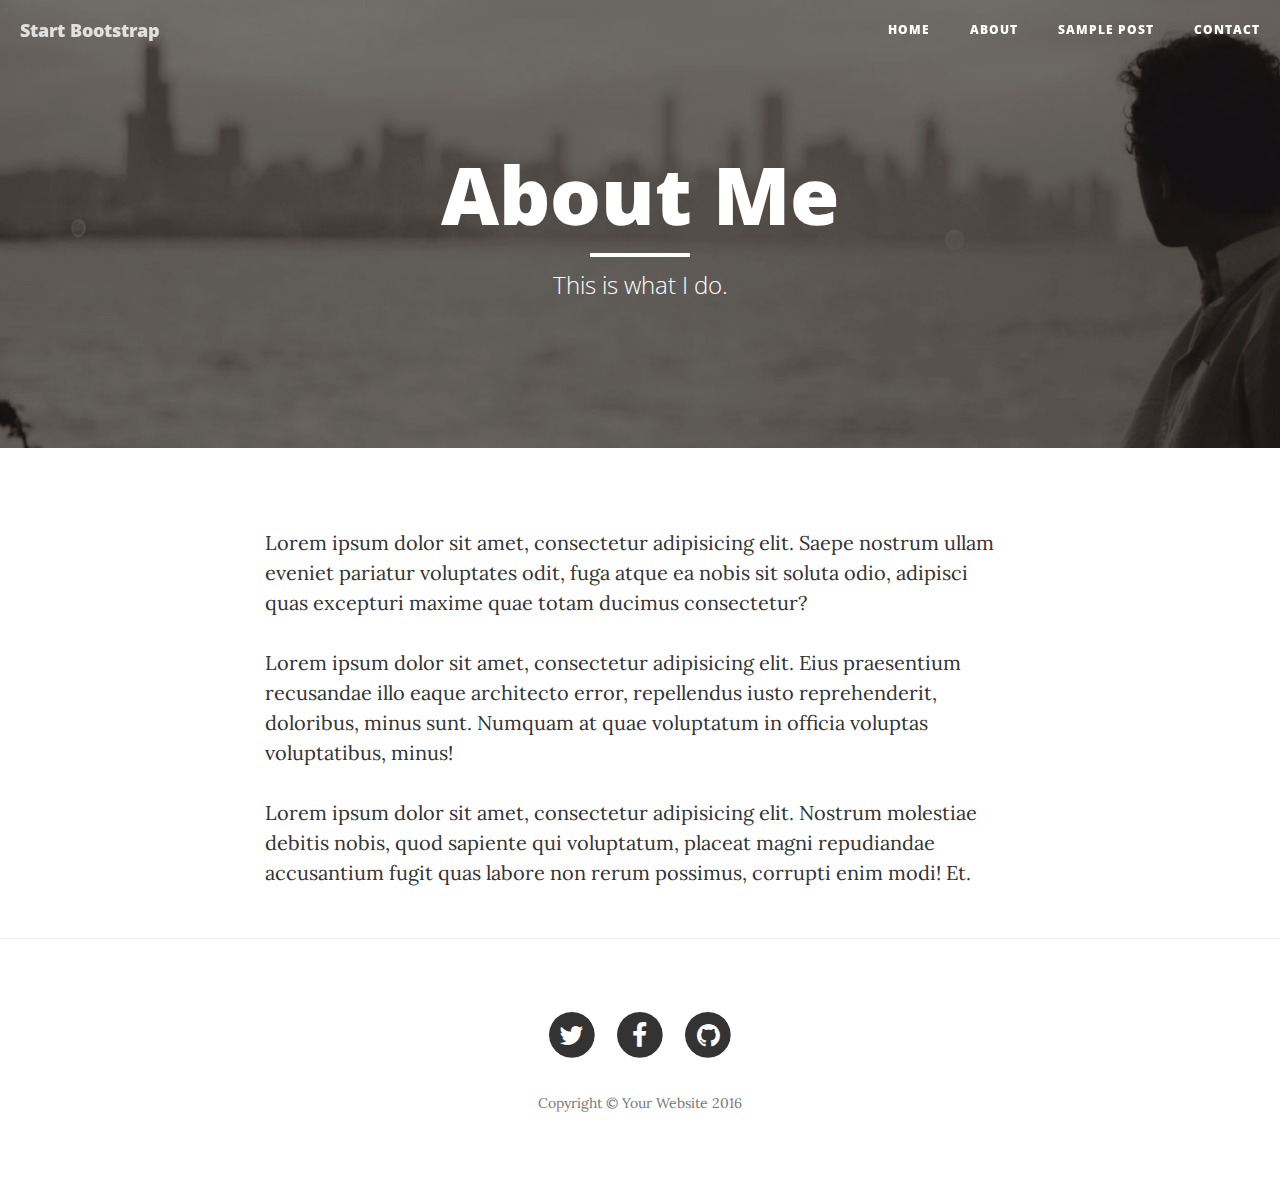
==== about.html @ 4c52238e "adding template website" ====
<!DOCTYPE html>
<html lang="en">

<head>

    <meta charset="utf-8">
    <meta http-equiv="X-UA-Compatible" content="IE=edge">
    <meta name="viewport" content="width=device-width, initial-scale=1">
    <meta name="description" content="">
    <meta name="author" content="">

    <title>Clean Blog - About</title>

    <!-- Bootstrap Core CSS -->
    <link href="vendor/bootstrap/css/bootstrap.min.css" rel="stylesheet">

    <!-- Theme CSS -->
    <link href="css/clean-blog.min.css" rel="stylesheet">

    <!-- Custom Fonts -->
    <link href="vendor/font-awesome/css/font-awesome.min.css" rel="stylesheet" type="text/css">
    <link href='https://fonts.googleapis.com/css?family=Lora:400,700,400italic,700italic' rel='stylesheet' type='text/css'>
    <link href='https://fonts.googleapis.com/css?family=Open+Sans:300italic,400italic,600italic,700italic,800italic,400,300,600,700,800' rel='stylesheet' type='text/css'>

    <!-- HTML5 Shim and Respond.js IE8 support of HTML5 elements and media queries -->
    <!-- WARNING: Respond.js doesn't work if you view the page via file:// -->
    <!--[if lt IE 9]>
        <script src="https://oss.maxcdn.com/libs/html5shiv/3.7.0/html5shiv.js"></script>
        <script src="https://oss.maxcdn.com/libs/respond.js/1.4.2/respond.min.js"></script>
    <![endif]-->

</head>

<body>

    <!-- Navigation -->
    <nav class="navbar navbar-default navbar-custom navbar-fixed-top">
        <div class="container-fluid">
            <!-- Brand and toggle get grouped for better mobile display -->
            <div class="navbar-header page-scroll">
                <button type="button" class="navbar-toggle" data-toggle="collapse" data-target="#bs-example-navbar-collapse-1">
                    <span class="sr-only">Toggle navigation</span>
                    Menu <i class="fa fa-bars"></i>
                </button>
                <a class="navbar-brand" href="index.html">Start Bootstrap</a>
            </div>

            <!-- Collect the nav links, forms, and other content for toggling -->
            <div class="collapse navbar-collapse" id="bs-example-navbar-collapse-1">
                <ul class="nav navbar-nav navbar-right">
                    <li>
                        <a href="index.html">Home</a>
                    </li>
                    <li>
                        <a href="about.html">About</a>
                    </li>
                    <li>
                        <a href="post.html">Sample Post</a>
                    </li>
                    <li>
                        <a href="contact.html">Contact</a>
                    </li>
                </ul>
            </div>
            <!-- /.navbar-collapse -->
        </div>
        <!-- /.container -->
    </nav>

    <!-- Page Header -->
    <!-- Set your background image for this header on the line below. -->
    <header class="intro-header" style="background-image: url('img/about-bg.jpg')">
        <div class="container">
            <div class="row">
                <div class="col-lg-8 col-lg-offset-2 col-md-10 col-md-offset-1">
                    <div class="page-heading">
                        <h1>About Me</h1>
                        <hr class="small">
                        <span class="subheading">This is what I do.</span>
                    </div>
                </div>
            </div>
        </div>
    </header>

    <!-- Main Content -->
    <div class="container">
        <div class="row">
            <div class="col-lg-8 col-lg-offset-2 col-md-10 col-md-offset-1">
                <p>Lorem ipsum dolor sit amet, consectetur adipisicing elit. Saepe nostrum ullam eveniet pariatur voluptates odit, fuga atque ea nobis sit soluta odio, adipisci quas excepturi maxime quae totam ducimus consectetur?</p>
                <p>Lorem ipsum dolor sit amet, consectetur adipisicing elit. Eius praesentium recusandae illo eaque architecto error, repellendus iusto reprehenderit, doloribus, minus sunt. Numquam at quae voluptatum in officia voluptas voluptatibus, minus!</p>
                <p>Lorem ipsum dolor sit amet, consectetur adipisicing elit. Nostrum molestiae debitis nobis, quod sapiente qui voluptatum, placeat magni repudiandae accusantium fugit quas labore non rerum possimus, corrupti enim modi! Et.</p>
            </div>
        </div>
    </div>

    <hr>

    <!-- Footer -->
    <footer>
        <div class="container">
            <div class="row">
                <div class="col-lg-8 col-lg-offset-2 col-md-10 col-md-offset-1">
                    <ul class="list-inline text-center">
                        <li>
                            <a href="#">
                                <span class="fa-stack fa-lg">
                                    <i class="fa fa-circle fa-stack-2x"></i>
                                    <i class="fa fa-twitter fa-stack-1x fa-inverse"></i>
                                </span>
                            </a>
                        </li>
                        <li>
                            <a href="#">
                                <span class="fa-stack fa-lg">
                                    <i class="fa fa-circle fa-stack-2x"></i>
                                    <i class="fa fa-facebook fa-stack-1x fa-inverse"></i>
                                </span>
                            </a>
                        </li>
                        <li>
                            <a href="#">
                                <span class="fa-stack fa-lg">
                                    <i class="fa fa-circle fa-stack-2x"></i>
                                    <i class="fa fa-github fa-stack-1x fa-inverse"></i>
                                </span>
                            </a>
                        </li>
                    </ul>
                    <p class="copyright text-muted">Copyright &copy; Your Website 2016</p>
                </div>
            </div>
        </div>
    </footer>

    <!-- jQuery -->
    <script src="vendor/jquery/jquery.min.js"></script>

    <!-- Bootstrap Core JavaScript -->
    <script src="vendor/bootstrap/js/bootstrap.min.js"></script>

    <!-- Contact Form JavaScript -->
    <script src="js/jqBootstrapValidation.js"></script>
    <script src="js/contact_me.js"></script>

    <!-- Theme JavaScript -->
    <script src="js/clean-blog.min.js"></script>

</body>

</html>
---- css/clean-blog.min.css ----
/*!
 * Start Bootstrap - Clean Blog v3.3.7+1 (http://startbootstrap.com/template-overviews/clean-blog)
 * Copyright 2013-2017 Start Bootstrap
 * Licensed under MIT (https://github.com/BlackrockDigital/startbootstrap/blob/gh-pages/LICENSE)
 */a,body{color:#333}.navbar-custom .nav li a,.navbar-custom .navbar-brand,h1,h2,h3,h4,h5,h6{font-weight:800}.caption,.intro-header .page-heading,.intro-header .site-heading,footer .copyright{text-align:center}body{font-family:Lora,'Times New Roman',serif;font-size:20px;-webkit-tap-highlight-color:#0085A1}.intro-header .page-heading .subheading,.intro-header .post-heading .subheading,.intro-header .site-heading .subheading,.navbar-custom,h1,h2,h3,h4,h5,h6{font-family:'Open Sans','Helvetica Neue',Helvetica,Arial,sans-serif}p{line-height:1.5;margin:30px 0}p a{text-decoration:underline}a:focus,a:hover{color:#0085A1}a img:focus,a img:hover{cursor:zoom-in}blockquote{color:#777;font-style:italic}hr.small{max-width:100px;margin:15px auto;border-width:4px;border-color:#fff}.navbar-custom{position:absolute;top:0;left:0;width:100%;z-index:3}.navbar-custom .navbar-header .navbar-toggle{color:#777;font-weight:800;text-transform:uppercase;font-size:12px}.navbar-custom .nav li a{text-transform:uppercase;font-size:12px;letter-spacing:1px}@media only screen and (min-width:768px){.navbar-custom{background:0 0;border-bottom:1px solid transparent}.navbar-custom .navbar-brand{color:#fff;padding:20px}.navbar-custom .navbar-brand:focus,.navbar-custom .navbar-brand:hover{color:rgba(255,255,255,.8)}.navbar-custom .nav li a{color:#fff;padding:20px}.navbar-custom .nav li a:focus,.navbar-custom .nav li a:hover{color:rgba(255,255,255,.8)}.navbar-custom .nav li ul.dropdown-menu a{color:#333}.navbar-custom .nav li ul.dropdown-menu a:focus,.navbar-custom .nav li ul.dropdown-menu a:hover{color:#0085A1}}@media only screen and (min-width:1170px){.navbar-custom{-webkit-transition:background-color .3s;-moz-transition:background-color .3s;transition:background-color .3s;-webkit-transform:translate3d(0,0,0);-moz-transform:translate3d(0,0,0);-ms-transform:translate3d(0,0,0);-o-transform:translate3d(0,0,0);transform:translate3d(0,0,0);-webkit-backface-visibility:hidden;backface-visibility:hidden}.navbar-custom.is-fixed{position:fixed;top:-61px;background-color:rgba(255,255,255,.9);border-bottom:1px solid #f2f2f2;-webkit-transition:-webkit-transform .3s;-moz-transition:-moz-transform .3s;transition:transform .3s}.navbar-custom.is-fixed .navbar-brand{color:#333}.navbar-custom.is-fixed .navbar-brand:focus,.navbar-custom.is-fixed .navbar-brand:hover{color:#0085A1}.navbar-custom.is-fixed .nav li a{color:#333}.navbar-custom.is-fixed .nav li a:focus,.navbar-custom.is-fixed .nav li a:hover{color:#0085A1}.navbar-custom.is-visible{-webkit-transform:translate3d(0,100%,0);-moz-transform:translate3d(0,100%,0);-ms-transform:translate3d(0,100%,0);-o-transform:translate3d(0,100%,0);transform:translate3d(0,100%,0)}}.intro-header{background:center center no-repeat;-webkit-background-size:cover;-moz-background-size:cover;background-size:cover;-o-background-size:cover;margin-bottom:50px}.intro-header .page-heading,.intro-header .post-heading,.intro-header .site-heading{padding:100px 0 50px;color:#fff}.intro-header .page-heading h1,.intro-header .site-heading h1{margin-top:0;font-size:50px}.intro-header .page-heading .subheading,.intro-header .site-heading .subheading{font-size:24px;line-height:1.1;display:block;font-weight:300;margin:10px 0 0}@media only screen and (min-width:768px){.intro-header .page-heading,.intro-header .post-heading,.intro-header .site-heading{padding:150px 0}.intro-header .page-heading h1,.intro-header .site-heading h1{font-size:80px}}.intro-header .post-heading h1{font-size:35px}.intro-header .post-heading .meta,.intro-header .post-heading .subheading{line-height:1.1;display:block}.intro-header .post-heading .subheading{font-size:24px;margin:10px 0 30px;font-weight:600}.intro-header .post-heading .meta{font-family:Lora,'Times New Roman',serif;font-style:italic;font-weight:300;font-size:20px}.intro-header .post-heading .meta a{color:#fff}@media only screen and (min-width:768px){.intro-header .post-heading h1{font-size:55px}.intro-header .post-heading .subheading{font-size:30px}}.post-preview>a{color:#333}.post-preview>a:focus,.post-preview>a:hover{text-decoration:none;color:#0085A1}.post-preview>a>.post-title{font-size:30px;margin-top:30px;margin-bottom:10px}.post-preview>a>.post-subtitle{margin:0 0 10px;font-weight:300}.post-preview>.post-meta{color:#777;font-size:18px;font-style:italic;margin-top:0}.post-preview>.post-meta>a{text-decoration:none;color:#333}.post-preview>.post-meta>a:focus,.post-preview>.post-meta>a:hover{color:#0085A1;text-decoration:underline}@media only screen and (min-width:768px){.post-preview>a>.post-title{font-size:36px}}.section-heading{font-size:36px;margin-top:60px;font-weight:700}.btn,.pager li>a,.pager li>span{font-family:'Open Sans','Helvetica Neue',Helvetica,Arial,sans-serif;text-transform:uppercase;font-weight:800;letter-spacing:1px}.caption{font-size:14px;padding:10px;font-style:italic;margin:0;display:block;border-bottom-right-radius:5px;border-bottom-left-radius:5px}footer{padding:50px 0 65px}footer .list-inline{margin:0;padding:0}footer .copyright{font-size:14px;margin-bottom:0}.floating-label-form-group{font-size:14px;position:relative;margin-bottom:0;padding-bottom:.5em;border-bottom:1px solid #eee}.floating-label-form-group input,.floating-label-form-group textarea{z-index:1;position:relative;padding-right:0;padding-left:0;border:none;border-radius:0;font-size:1.5em;background:0 0;box-shadow:none!important;resize:none}.floating-label-form-group label{display:block;z-index:0;position:relative;top:2em;margin:0;font-size:.85em;line-height:1.764705882em;vertical-align:middle;vertical-align:baseline;opacity:0;-webkit-transition:top .3s ease,opacity .3s ease;-moz-transition:top .3s ease,opacity .3s ease;-ms-transition:top .3s ease,opacity .3s ease;transition:top .3s ease,opacity .3s ease}.floating-label-form-group::not(:first-child){padding-left:14px;border-left:1px solid #eee}.floating-label-form-group-with-value label{top:0;opacity:1}.floating-label-form-group-with-focus label{color:#0085A1}form .row:first-child .floating-label-form-group{border-top:1px solid #eee}.btn{font-size:14px;border-radius:0;padding:15px 25px}.btn-lg{font-size:16px;padding:25px 35px}.btn-default:focus,.btn-default:hover{background-color:#0085A1;border:1px solid #0085A1;color:#fff}.pager{margin:20px 0 0}.pager li>a,.pager li>span{font-size:14px;padding:15px 25px;background-color:#fff;border-radius:0}.pager li>a:focus,.pager li>a:hover{color:#fff;background-color:#0085A1;border:1px solid #0085A1}.pager .disabled>a,.pager .disabled>a:focus,.pager .disabled>a:hover,.pager .disabled>span{color:#777;background-color:#333;cursor:not-allowed}::-moz-selection{color:#fff;text-shadow:none;background:#0085A1}::selection{color:#fff;text-shadow:none;background:#0085A1}img::selection{color:#fff;background:0 0}img::-moz-selection{color:#fff;background:0 0}
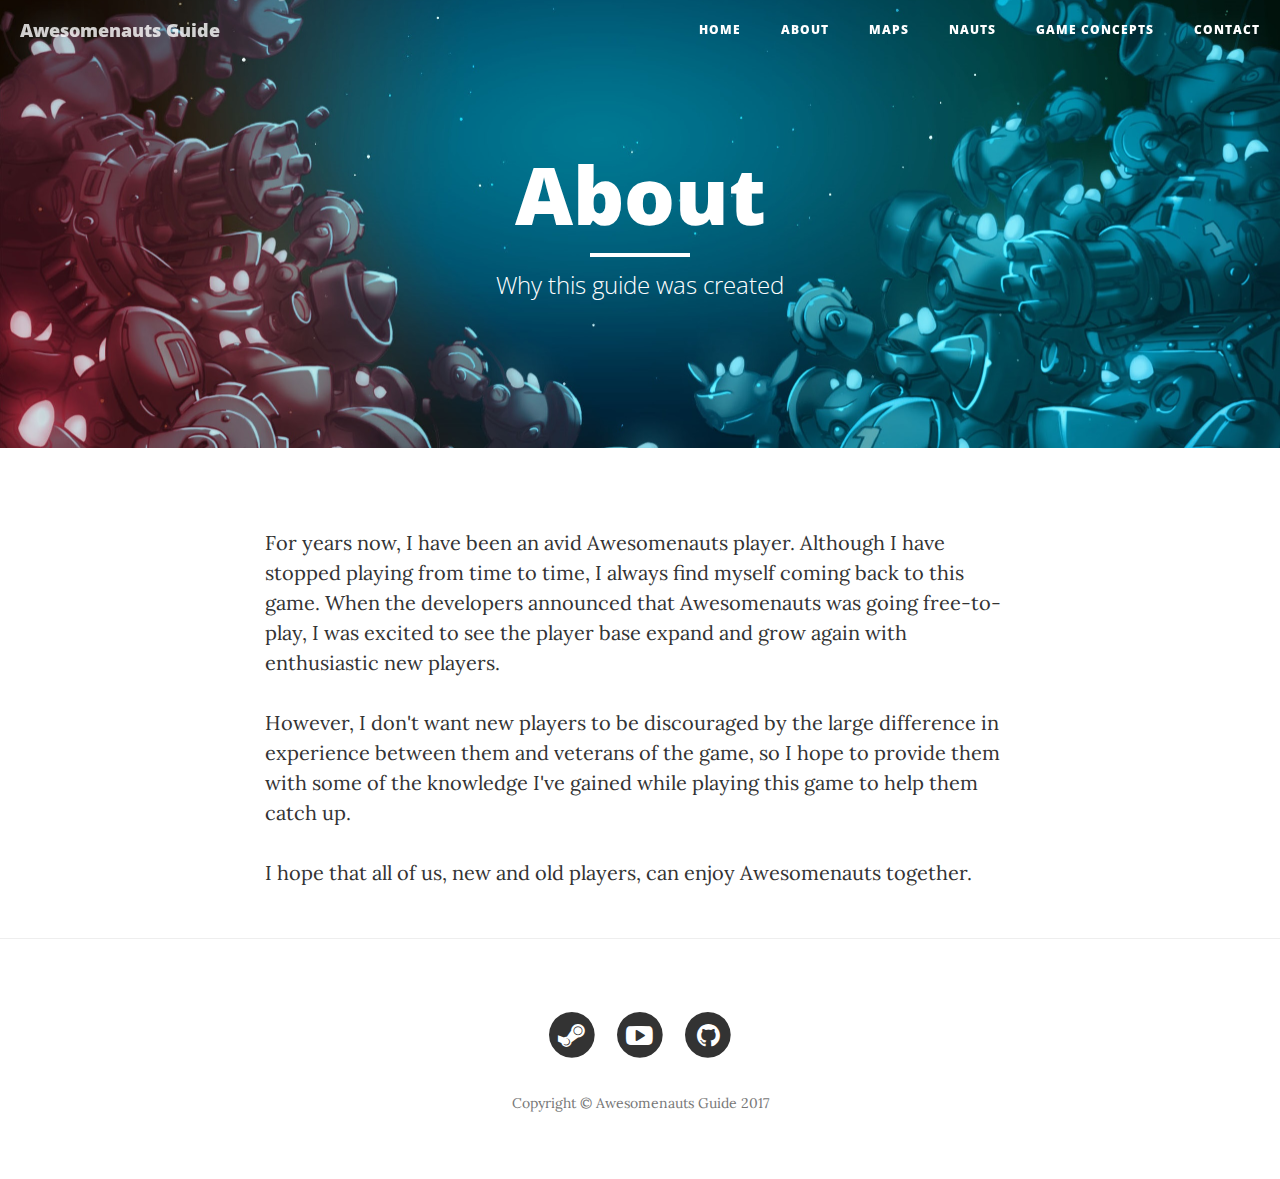
==== commit ad91a791: "updated sections" ====
--- a/about.html
+++ b/about.html
@@ -9,7 +9,7 @@
     <meta name="description" content="">
     <meta name="author" content="">
 
-    <title>Clean Blog - About</title>
+    <title>About</title>
 
     <!-- Bootstrap Core CSS -->
     <link href="vendor/bootstrap/css/bootstrap.min.css" rel="stylesheet">
@@ -42,7 +42,7 @@
                     <span class="sr-only">Toggle navigation</span>
                     Menu <i class="fa fa-bars"></i>
                 </button>
-                <a class="navbar-brand" href="index.html">Start Bootstrap</a>
+                <a class="navbar-brand" href="index.html">Awesomenauts Guide</a>
             </div>
 
             <!-- Collect the nav links, forms, and other content for toggling -->
@@ -55,7 +55,13 @@
                         <a href="about.html">About</a>
                     </li>
                     <li>
-                        <a href="post.html">Sample Post</a>
+                        <a href="maps.html">Maps</a>
+                    </li>
+                    <li>
+                        <a href="nauts.html">Nauts</a>
+                    </li>
+                    <li>
+                        <a href="concepts.html">Game Concepts</a>
                     </li>
                     <li>
                         <a href="contact.html">Contact</a>
@@ -69,14 +75,14 @@
 
     <!-- Page Header -->
     <!-- Set your background image for this header on the line below. -->
-    <header class="intro-header" style="background-image: url('img/about-bg.jpg')">
+    <header class="intro-header" style="background-image: url('img/Droids.jpg')">
         <div class="container">
             <div class="row">
                 <div class="col-lg-8 col-lg-offset-2 col-md-10 col-md-offset-1">
                     <div class="page-heading">
-                        <h1>About Me</h1>
+                        <h1>About</h1>
                         <hr class="small">
-                        <span class="subheading">This is what I do.</span>
+                        <span class="subheading">Why this guide was created</span>
                     </div>
                 </div>
             </div>
@@ -87,9 +93,9 @@
     <div class="container">
         <div class="row">
             <div class="col-lg-8 col-lg-offset-2 col-md-10 col-md-offset-1">
-                <p>Lorem ipsum dolor sit amet, consectetur adipisicing elit. Saepe nostrum ullam eveniet pariatur voluptates odit, fuga atque ea nobis sit soluta odio, adipisci quas excepturi maxime quae totam ducimus consectetur?</p>
-                <p>Lorem ipsum dolor sit amet, consectetur adipisicing elit. Eius praesentium recusandae illo eaque architecto error, repellendus iusto reprehenderit, doloribus, minus sunt. Numquam at quae voluptatum in officia voluptas voluptatibus, minus!</p>
-                <p>Lorem ipsum dolor sit amet, consectetur adipisicing elit. Nostrum molestiae debitis nobis, quod sapiente qui voluptatum, placeat magni repudiandae accusantium fugit quas labore non rerum possimus, corrupti enim modi! Et.</p>
+                <p>For years now, I have been an avid Awesomenauts player. Although I have stopped playing from time to time, I always find myself coming back to this game. When the developers announced that Awesomenauts was going free-to-play, I was excited to see the player base expand and grow again with enthusiastic new players.</p>
+                <p>However, I don't want new players to be discouraged by the large difference in experience between them and veterans of the game, so I hope to provide them with some of the knowledge I've gained while playing this game to help them catch up.</p>
+                <p>I hope that all of us, new and old players, can enjoy Awesomenauts together.</p>
             </div>
         </div>
     </div>
@@ -103,23 +109,23 @@
                 <div class="col-lg-8 col-lg-offset-2 col-md-10 col-md-offset-1">
                     <ul class="list-inline text-center">
                         <li>
-                            <a href="#">
+                            <a href="http://steamcommunity.com/id/Evlconqerer">
                                 <span class="fa-stack fa-lg">
                                     <i class="fa fa-circle fa-stack-2x"></i>
-                                    <i class="fa fa-twitter fa-stack-1x fa-inverse"></i>
+                                    <i class="fa fa-steam fa-stack-1x fa-inverse"></i>
                                 </span>
                             </a>
                         </li>
                         <li>
-                            <a href="#">
+                            <a href="https://www.youtube.com/channel/UCYet9cDvnpNhZdE8vqAyo9Q">
                                 <span class="fa-stack fa-lg">
                                     <i class="fa fa-circle fa-stack-2x"></i>
-                                    <i class="fa fa-facebook fa-stack-1x fa-inverse"></i>
+                                    <i class="fa fa-youtube-play fa-stack-1x fa-inverse"></i>
                                 </span>
                             </a>
                         </li>
                         <li>
-                            <a href="#">
+                            <a href="https://github.com/AwesomenautsGuide/awesomenautsguide.github.io">
                                 <span class="fa-stack fa-lg">
                                     <i class="fa fa-circle fa-stack-2x"></i>
                                     <i class="fa fa-github fa-stack-1x fa-inverse"></i>
@@ -127,7 +133,7 @@
                             </a>
                         </li>
                     </ul>
-                    <p class="copyright text-muted">Copyright &copy; Your Website 2016</p>
+                    <p class="copyright text-muted">Copyright &copy; Awesomenauts Guide 2017</p>
                 </div>
             </div>
         </div>
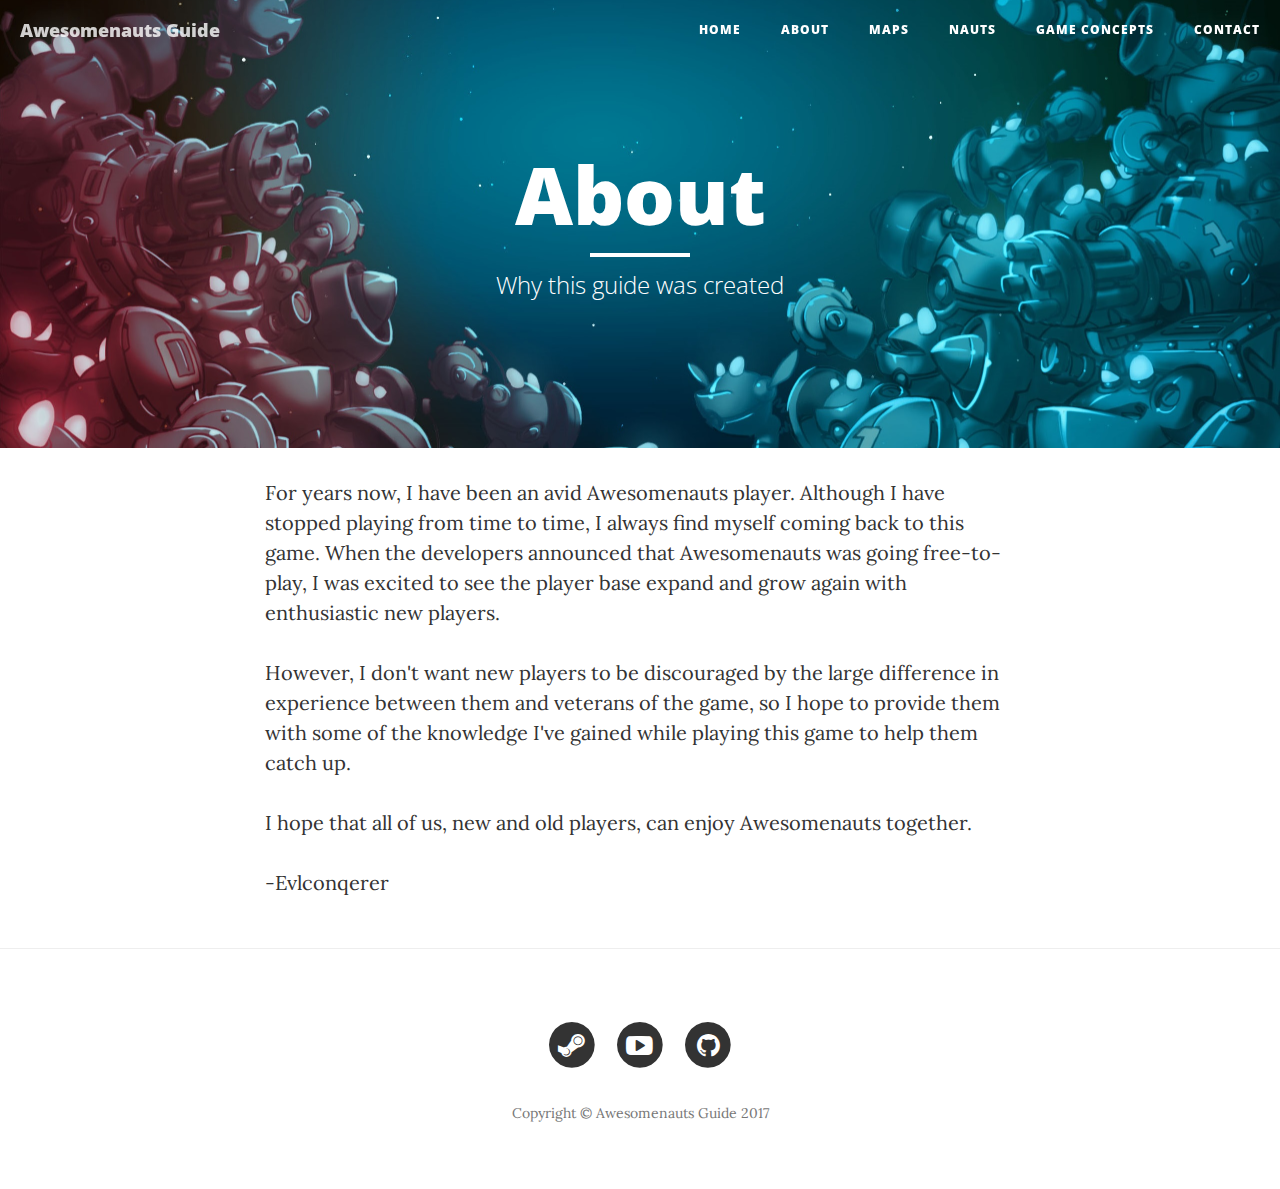
==== commit 28cbf888: "update site" ====
--- a/about.html
+++ b/about.html
@@ -96,6 +96,7 @@
                 <p>For years now, I have been an avid Awesomenauts player. Although I have stopped playing from time to time, I always find myself coming back to this game. When the developers announced that Awesomenauts was going free-to-play, I was excited to see the player base expand and grow again with enthusiastic new players.</p>
                 <p>However, I don't want new players to be discouraged by the large difference in experience between them and veterans of the game, so I hope to provide them with some of the knowledge I've gained while playing this game to help them catch up.</p>
                 <p>I hope that all of us, new and old players, can enjoy Awesomenauts together.</p>
+                <p>-Evlconqerer</p>
             </div>
         </div>
     </div>
--- a/css/clean-blog.min.css
+++ b/css/clean-blog.min.css
@@ -2,4 +2,4 @@
  * Start Bootstrap - Clean Blog v3.3.7+1 (http://startbootstrap.com/template-overviews/clean-blog)
  * Copyright 2013-2017 Start Bootstrap
  * Licensed under MIT (https://github.com/BlackrockDigital/startbootstrap/blob/gh-pages/LICENSE)
- */a,body{color:#333}.navbar-custom .nav li a,.navbar-custom .navbar-brand,h1,h2,h3,h4,h5,h6{font-weight:800}.caption,.intro-header .page-heading,.intro-header .site-heading,footer .copyright{text-align:center}body{font-family:Lora,'Times New Roman',serif;font-size:20px;-webkit-tap-highlight-color:#0085A1}.intro-header .page-heading .subheading,.intro-header .post-heading .subheading,.intro-header .site-heading .subheading,.navbar-custom,h1,h2,h3,h4,h5,h6{font-family:'Open Sans','Helvetica Neue',Helvetica,Arial,sans-serif}p{line-height:1.5;margin:30px 0}p a{text-decoration:underline}a:focus,a:hover{color:#0085A1}a img:focus,a img:hover{cursor:zoom-in}blockquote{color:#777;font-style:italic}hr.small{max-width:100px;margin:15px auto;border-width:4px;border-color:#fff}.navbar-custom{position:absolute;top:0;left:0;width:100%;z-index:3}.navbar-custom .navbar-header .navbar-toggle{color:#777;font-weight:800;text-transform:uppercase;font-size:12px}.navbar-custom .nav li a{text-transform:uppercase;font-size:12px;letter-spacing:1px}@media only screen and (min-width:768px){.navbar-custom{background:0 0;border-bottom:1px solid transparent}.navbar-custom .navbar-brand{color:#fff;padding:20px}.navbar-custom .navbar-brand:focus,.navbar-custom .navbar-brand:hover{color:rgba(255,255,255,.8)}.navbar-custom .nav li a{color:#fff;padding:20px}.navbar-custom .nav li a:focus,.navbar-custom .nav li a:hover{color:rgba(255,255,255,.8)}.navbar-custom .nav li ul.dropdown-menu a{color:#333}.navbar-custom .nav li ul.dropdown-menu a:focus,.navbar-custom .nav li ul.dropdown-menu a:hover{color:#0085A1}}@media only screen and (min-width:1170px){.navbar-custom{-webkit-transition:background-color .3s;-moz-transition:background-color .3s;transition:background-color .3s;-webkit-transform:translate3d(0,0,0);-moz-transform:translate3d(0,0,0);-ms-transform:translate3d(0,0,0);-o-transform:translate3d(0,0,0);transform:translate3d(0,0,0);-webkit-backface-visibility:hidden;backface-visibility:hidden}.navbar-custom.is-fixed{position:fixed;top:-61px;background-color:rgba(255,255,255,.9);border-bottom:1px solid #f2f2f2;-webkit-transition:-webkit-transform .3s;-moz-transition:-moz-transform .3s;transition:transform .3s}.navbar-custom.is-fixed .navbar-brand{color:#333}.navbar-custom.is-fixed .navbar-brand:focus,.navbar-custom.is-fixed .navbar-brand:hover{color:#0085A1}.navbar-custom.is-fixed .nav li a{color:#333}.navbar-custom.is-fixed .nav li a:focus,.navbar-custom.is-fixed .nav li a:hover{color:#0085A1}.navbar-custom.is-visible{-webkit-transform:translate3d(0,100%,0);-moz-transform:translate3d(0,100%,0);-ms-transform:translate3d(0,100%,0);-o-transform:translate3d(0,100%,0);transform:translate3d(0,100%,0)}}.intro-header{background:center center no-repeat;-webkit-background-size:cover;-moz-background-size:cover;background-size:cover;-o-background-size:cover;margin-bottom:50px}.intro-header .page-heading,.intro-header .post-heading,.intro-header .site-heading{padding:100px 0 50px;color:#fff}.intro-header .page-heading h1,.intro-header .site-heading h1{margin-top:0;font-size:50px}.intro-header .page-heading .subheading,.intro-header .site-heading .subheading{font-size:24px;line-height:1.1;display:block;font-weight:300;margin:10px 0 0}@media only screen and (min-width:768px){.intro-header .page-heading,.intro-header .post-heading,.intro-header .site-heading{padding:150px 0}.intro-header .page-heading h1,.intro-header .site-heading h1{font-size:80px}}.intro-header .post-heading h1{font-size:35px}.intro-header .post-heading .meta,.intro-header .post-heading .subheading{line-height:1.1;display:block}.intro-header .post-heading .subheading{font-size:24px;margin:10px 0 30px;font-weight:600}.intro-header .post-heading .meta{font-family:Lora,'Times New Roman',serif;font-style:italic;font-weight:300;font-size:20px}.intro-header .post-heading .meta a{color:#fff}@media only screen and (min-width:768px){.intro-header .post-heading h1{font-size:55px}.intro-header .post-heading .subheading{font-size:30px}}.post-preview>a{color:#333}.post-preview>a:focus,.post-preview>a:hover{text-decoration:none;color:#0085A1}.post-preview>a>.post-title{font-size:30px;margin-top:30px;margin-bottom:10px}.post-preview>a>.post-subtitle{margin:0 0 10px;font-weight:300}.post-preview>.post-meta{color:#777;font-size:18px;font-style:italic;margin-top:0}.post-preview>.post-meta>a{text-decoration:none;color:#333}.post-preview>.post-meta>a:focus,.post-preview>.post-meta>a:hover{color:#0085A1;text-decoration:underline}@media only screen and (min-width:768px){.post-preview>a>.post-title{font-size:36px}}.section-heading{font-size:36px;margin-top:60px;font-weight:700}.btn,.pager li>a,.pager li>span{font-family:'Open Sans','Helvetica Neue',Helvetica,Arial,sans-serif;text-transform:uppercase;font-weight:800;letter-spacing:1px}.caption{font-size:14px;padding:10px;font-style:italic;margin:0;display:block;border-bottom-right-radius:5px;border-bottom-left-radius:5px}footer{padding:50px 0 65px}footer .list-inline{margin:0;padding:0}footer .copyright{font-size:14px;margin-bottom:0}.floating-label-form-group{font-size:14px;position:relative;margin-bottom:0;padding-bottom:.5em;border-bottom:1px solid #eee}.floating-label-form-group input,.floating-label-form-group textarea{z-index:1;position:relative;padding-right:0;padding-left:0;border:none;border-radius:0;font-size:1.5em;background:0 0;box-shadow:none!important;resize:none}.floating-label-form-group label{display:block;z-index:0;position:relative;top:2em;margin:0;font-size:.85em;line-height:1.764705882em;vertical-align:middle;vertical-align:baseline;opacity:0;-webkit-transition:top .3s ease,opacity .3s ease;-moz-transition:top .3s ease,opacity .3s ease;-ms-transition:top .3s ease,opacity .3s ease;transition:top .3s ease,opacity .3s ease}.floating-label-form-group::not(:first-child){padding-left:14px;border-left:1px solid #eee}.floating-label-form-group-with-value label{top:0;opacity:1}.floating-label-form-group-with-focus label{color:#0085A1}form .row:first-child .floating-label-form-group{border-top:1px solid #eee}.btn{font-size:14px;border-radius:0;padding:15px 25px}.btn-lg{font-size:16px;padding:25px 35px}.btn-default:focus,.btn-default:hover{background-color:#0085A1;border:1px solid #0085A1;color:#fff}.pager{margin:20px 0 0}.pager li>a,.pager li>span{font-size:14px;padding:15px 25px;background-color:#fff;border-radius:0}.pager li>a:focus,.pager li>a:hover{color:#fff;background-color:#0085A1;border:1px solid #0085A1}.pager .disabled>a,.pager .disabled>a:focus,.pager .disabled>a:hover,.pager .disabled>span{color:#777;background-color:#333;cursor:not-allowed}::-moz-selection{color:#fff;text-shadow:none;background:#0085A1}::selection{color:#fff;text-shadow:none;background:#0085A1}img::selection{color:#fff;background:0 0}img::-moz-selection{color:#fff;background:0 0}+ */a,body{color:#333}.navbar-custom .nav li a,.navbar-custom .navbar-brand,h1,h2,h3,h4,h5,h6{font-weight:800}.caption,.intro-header .page-heading,.intro-header .site-heading,footer .copyright{text-align:center}body{font-family:Lora,'Times New Roman',serif;font-size:20px;-webkit-tap-highlight-color:#0085A1}.intro-header .page-heading .subheading,.intro-header .post-heading .subheading,.intro-header .site-heading .subheading,.navbar-custom,h1,h2,h3,h4,h5,h6{font-family:'Open Sans','Helvetica Neue',Helvetica,Arial,sans-serif}p{line-height:1.5;margin:30px 0}p a{text-decoration:underline}a:focus,a:hover{color:#0085A1}a img:focus,a img:hover{cursor:zoom-in}blockquote{color:#777;font-style:italic}hr.small{max-width:100px;margin:15px auto;border-width:4px;border-color:#fff}.navbar-custom{position:absolute;top:0;left:0;width:100%;z-index:3}.navbar-custom .navbar-header .navbar-toggle{color:#777;font-weight:800;text-transform:uppercase;font-size:12px}.navbar-custom .nav li a{text-transform:uppercase;font-size:12px;letter-spacing:1px}@media only screen and (min-width:768px){.navbar-custom{background:0 0;border-bottom:1px solid transparent}.navbar-custom .navbar-brand{color:#fff;padding:20px}.navbar-custom .navbar-brand:focus,.navbar-custom .navbar-brand:hover{color:rgba(255,255,255,.8)}.navbar-custom .nav li a{color:#fff;padding:20px}.navbar-custom .nav li a:focus,.navbar-custom .nav li a:hover{color:rgba(255,255,255,.8)}.navbar-custom .nav li ul.dropdown-menu a{color:#333}.navbar-custom .nav li ul.dropdown-menu a:focus,.navbar-custom .nav li ul.dropdown-menu a:hover{color:#0085A1}}@media only screen and (min-width:1170px){.navbar-custom{-webkit-transition:background-color .3s;-moz-transition:background-color .3s;transition:background-color .3s;-webkit-transform:translate3d(0,0,0);-moz-transform:translate3d(0,0,0);-ms-transform:translate3d(0,0,0);-o-transform:translate3d(0,0,0);transform:translate3d(0,0,0);-webkit-backface-visibility:hidden;backface-visibility:hidden}.navbar-custom.is-fixed{position:fixed;top:-61px;background-color:rgba(255,255,255,.9);border-bottom:1px solid #f2f2f2;-webkit-transition:-webkit-transform .3s;-moz-transition:-moz-transform .3s;transition:transform .3s}.navbar-custom.is-fixed .navbar-brand{color:#333}.navbar-custom.is-fixed .navbar-brand:focus,.navbar-custom.is-fixed .navbar-brand:hover{color:#0085A1}.navbar-custom.is-fixed .nav li a{color:#333}.navbar-custom.is-fixed .nav li a:focus,.navbar-custom.is-fixed .nav li a:hover{color:#0085A1}.navbar-custom.is-visible{-webkit-transform:translate3d(0,100%,0);-moz-transform:translate3d(0,100%,0);-ms-transform:translate3d(0,100%,0);-o-transform:translate3d(0,100%,0);transform:translate3d(0,100%,0)}}.intro-header{background:center center no-repeat;-webkit-background-size:cover;-moz-background-size:cover;background-size:cover;-o-background-size:cover;margin-bottom:0px}.intro-header .page-heading,.intro-header .post-heading,.intro-header .site-heading{padding:100px 0 50px;color:#fff}.intro-header .page-heading h1,.intro-header .site-heading h1{margin-top:0;font-size:50px}.intro-header .page-heading .subheading,.intro-header .site-heading .subheading{font-size:24px;line-height:1.1;display:block;font-weight:300;margin:10px 0 0}@media only screen and (min-width:768px){.intro-header .page-heading,.intro-header .post-heading,.intro-header .site-heading{padding:150px 0}.intro-header .page-heading h1,.intro-header .site-heading h1{font-size:80px}}.intro-header .post-heading h1{font-size:35px}.intro-header .post-heading .meta,.intro-header .post-heading .subheading{line-height:1.1;display:block}.intro-header .post-heading .subheading{font-size:24px;margin:10px 0 30px;font-weight:600}.intro-header .post-heading .meta{font-family:Lora,'Times New Roman',serif;font-style:italic;font-weight:300;font-size:20px}.intro-header .post-heading .meta a{color:#fff}@media only screen and (min-width:768px){.intro-header .post-heading h1{font-size:55px}.intro-header .post-heading .subheading{font-size:30px}}.post-preview>a{color:#333}.post-preview>a:focus,.post-preview>a:hover{text-decoration:none;color:#0085A1}.post-preview>a>.post-title{font-size:30px;margin-top:30px;margin-bottom:10px}.post-preview>a>.post-subtitle{margin:0 0 10px;font-weight:300}.post-preview>.post-meta{color:#777;font-size:18px;font-style:italic;margin-top:0}.post-preview>.post-meta>a{text-decoration:none;color:#333}.post-preview>.post-meta>a:focus,.post-preview>.post-meta>a:hover{color:#0085A1;text-decoration:underline}@media only screen and (min-width:768px){.post-preview>a>.post-title{font-size:36px}}.section-heading{font-size:36px;margin-top:60px;font-weight:700}.btn,.pager li>a,.pager li>span{font-family:'Open Sans','Helvetica Neue',Helvetica,Arial,sans-serif;text-transform:uppercase;font-weight:800;letter-spacing:1px}.caption{font-size:14px;padding:10px;font-style:italic;margin:0;display:block;border-bottom-right-radius:5px;border-bottom-left-radius:5px}footer{padding:50px 0 65px}footer .list-inline{margin:0;padding:0}footer .copyright{font-size:14px;margin-bottom:0}.floating-label-form-group{font-size:14px;position:relative;margin-bottom:0;padding-bottom:.5em;border-bottom:1px solid #eee}.floating-label-form-group input,.floating-label-form-group textarea{z-index:1;position:relative;padding-right:0;padding-left:0;border:none;border-radius:0;font-size:1.5em;background:0 0;box-shadow:none!important;resize:none}.floating-label-form-group label{display:block;z-index:0;position:relative;top:2em;margin:0;font-size:.85em;line-height:1.764705882em;vertical-align:middle;vertical-align:baseline;opacity:0;-webkit-transition:top .3s ease,opacity .3s ease;-moz-transition:top .3s ease,opacity .3s ease;-ms-transition:top .3s ease,opacity .3s ease;transition:top .3s ease,opacity .3s ease}.floating-label-form-group::not(:first-child){padding-left:14px;border-left:1px solid #eee}.floating-label-form-group-with-value label{top:0;opacity:1}.floating-label-form-group-with-focus label{color:#0085A1}form .row:first-child .floating-label-form-group{border-top:1px solid #eee}.btn{font-size:14px;border-radius:0;padding:15px 25px}.btn-lg{font-size:16px;padding:25px 35px}.btn-default:focus,.btn-default:hover{background-color:#0085A1;border:1px solid #0085A1;color:#fff}.pager{margin:20px 0 0}.pager li>a,.pager li>span{font-size:14px;padding:15px 25px;background-color:#fff;border-radius:0}.pager li>a:focus,.pager li>a:hover{color:#fff;background-color:#0085A1;border:1px solid #0085A1}.pager .disabled>a,.pager .disabled>a:focus,.pager .disabled>a:hover,.pager .disabled>span{color:#777;background-color:#333;cursor:not-allowed}::-moz-selection{color:#fff;text-shadow:none;background:#0085A1}::selection{color:#fff;text-shadow:none;background:#0085A1}img::selection{color:#fff;background:0 0}img::-moz-selection{color:#fff;background:0 0}td{padding: 5px;}table{margin-left:auto;margin-right:auto;margin-top:50px;}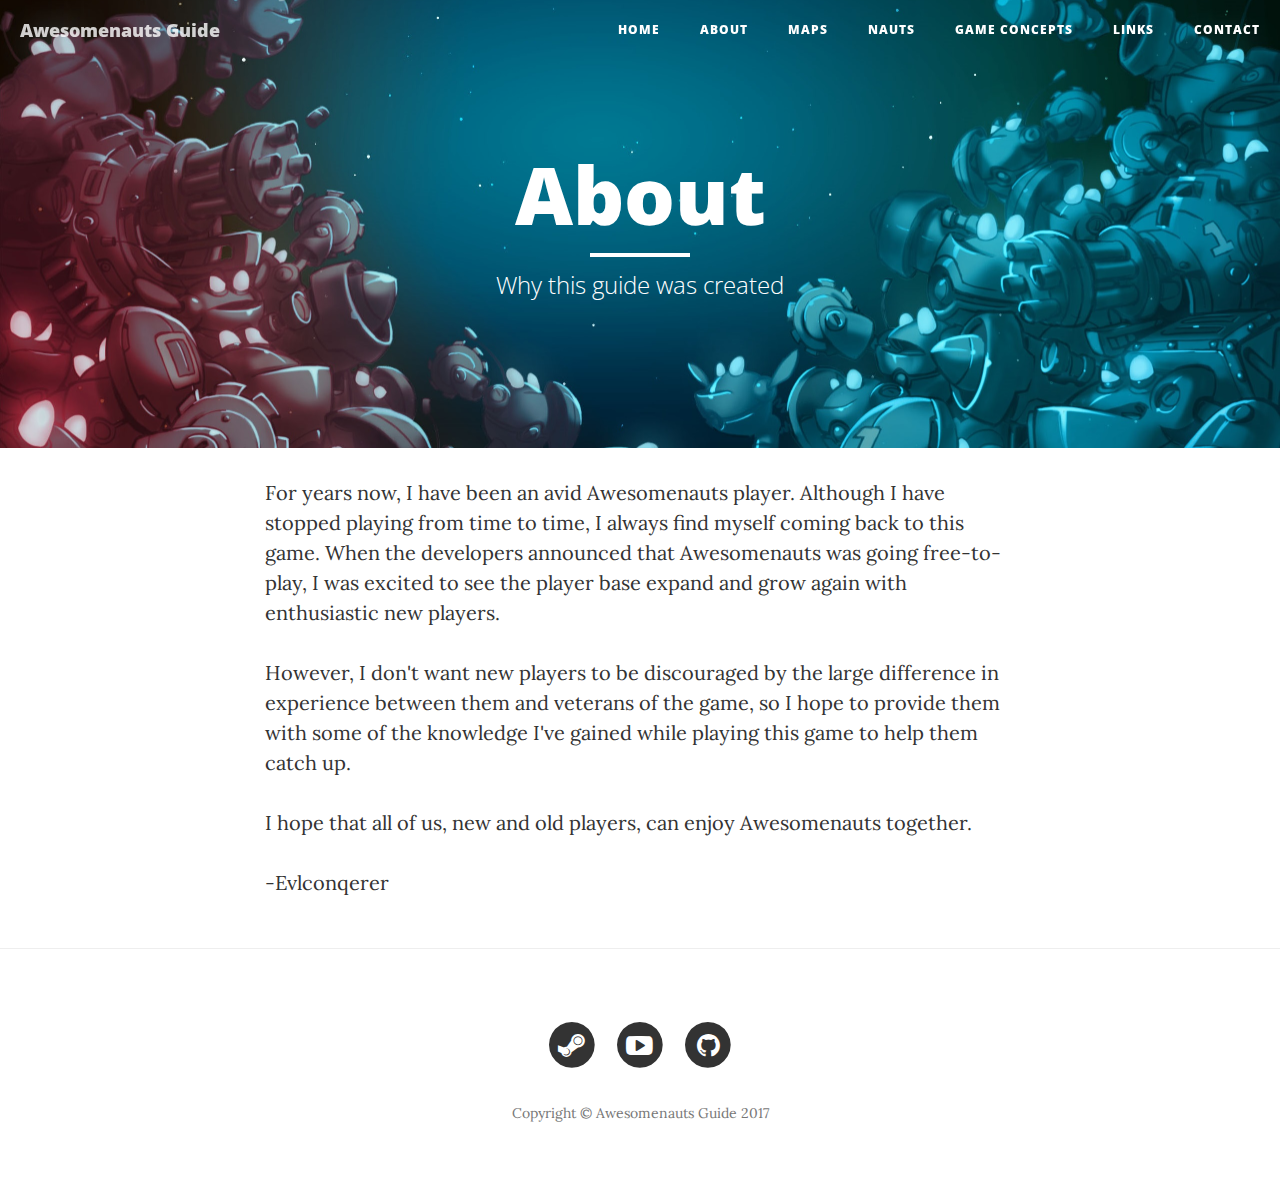
==== commit 8eb189ad: "added links page" ====
--- a/about.html
+++ b/about.html
@@ -62,6 +62,9 @@
                     </li>
                     <li>
                         <a href="concepts.html">Game Concepts</a>
+                    </li>
+                    <li>
+                        <a href="links.html">Links</a>
                     </li>
                     <li>
                         <a href="contact.html">Contact</a>
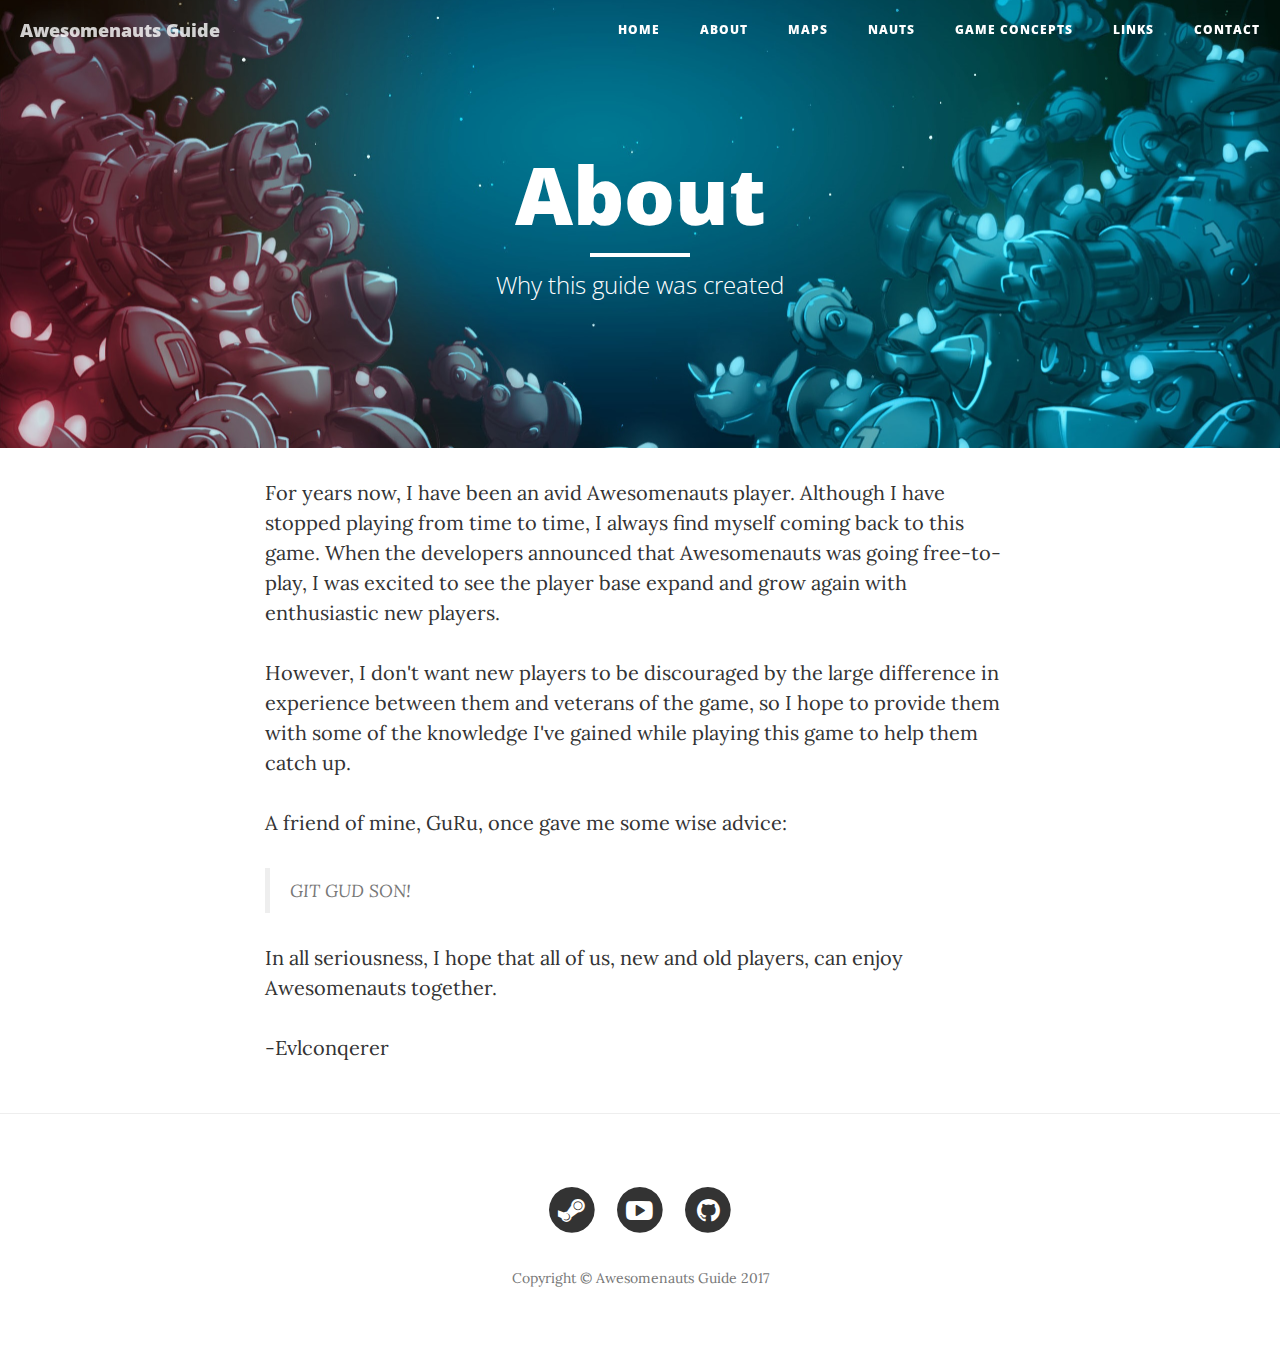
==== commit c890570f: "about" ====
--- a/about.html
+++ b/about.html
@@ -98,7 +98,9 @@
             <div class="col-lg-8 col-lg-offset-2 col-md-10 col-md-offset-1">
                 <p>For years now, I have been an avid Awesomenauts player. Although I have stopped playing from time to time, I always find myself coming back to this game. When the developers announced that Awesomenauts was going free-to-play, I was excited to see the player base expand and grow again with enthusiastic new players.</p>
                 <p>However, I don't want new players to be discouraged by the large difference in experience between them and veterans of the game, so I hope to provide them with some of the knowledge I've gained while playing this game to help them catch up.</p>
-                <p>I hope that all of us, new and old players, can enjoy Awesomenauts together.</p>
+                <p>A friend of mine, GuRu, once gave me some wise advice:</p>
+                <blockquote>GIT GUD SON!</blockquote>
+                <p>In all seriousness, I hope that all of us, new and old players, can enjoy Awesomenauts together.</p>
                 <p>-Evlconqerer</p>
             </div>
         </div>
--- a/css/clean-blog.min.css
+++ b/css/clean-blog.min.css
@@ -2,4 +2,4 @@
  * Start Bootstrap - Clean Blog v3.3.7+1 (http://startbootstrap.com/template-overviews/clean-blog)
  * Copyright 2013-2017 Start Bootstrap
  * Licensed under MIT (https://github.com/BlackrockDigital/startbootstrap/blob/gh-pages/LICENSE)
- */a,body{color:#333}.navbar-custom .nav li a,.navbar-custom .navbar-brand,h1,h2,h3,h4,h5,h6{font-weight:800}.caption,.intro-header .page-heading,.intro-header .site-heading,footer .copyright{text-align:center}body{font-family:Lora,'Times New Roman',serif;font-size:20px;-webkit-tap-highlight-color:#0085A1}.intro-header .page-heading .subheading,.intro-header .post-heading .subheading,.intro-header .site-heading .subheading,.navbar-custom,h1,h2,h3,h4,h5,h6{font-family:'Open Sans','Helvetica Neue',Helvetica,Arial,sans-serif}p{line-height:1.5;margin:30px 0}p a{text-decoration:underline}a:focus,a:hover{color:#0085A1}a img:focus,a img:hover{cursor:zoom-in}blockquote{color:#777;font-style:italic}hr.small{max-width:100px;margin:15px auto;border-width:4px;border-color:#fff}.navbar-custom{position:absolute;top:0;left:0;width:100%;z-index:3}.navbar-custom .navbar-header .navbar-toggle{color:#777;font-weight:800;text-transform:uppercase;font-size:12px}.navbar-custom .nav li a{text-transform:uppercase;font-size:12px;letter-spacing:1px}@media only screen and (min-width:768px){.navbar-custom{background:0 0;border-bottom:1px solid transparent}.navbar-custom .navbar-brand{color:#fff;padding:20px}.navbar-custom .navbar-brand:focus,.navbar-custom .navbar-brand:hover{color:rgba(255,255,255,.8)}.navbar-custom .nav li a{color:#fff;padding:20px}.navbar-custom .nav li a:focus,.navbar-custom .nav li a:hover{color:rgba(255,255,255,.8)}.navbar-custom .nav li ul.dropdown-menu a{color:#333}.navbar-custom .nav li ul.dropdown-menu a:focus,.navbar-custom .nav li ul.dropdown-menu a:hover{color:#0085A1}}@media only screen and (min-width:1170px){.navbar-custom{-webkit-transition:background-color .3s;-moz-transition:background-color .3s;transition:background-color .3s;-webkit-transform:translate3d(0,0,0);-moz-transform:translate3d(0,0,0);-ms-transform:translate3d(0,0,0);-o-transform:translate3d(0,0,0);transform:translate3d(0,0,0);-webkit-backface-visibility:hidden;backface-visibility:hidden}.navbar-custom.is-fixed{position:fixed;top:-61px;background-color:rgba(255,255,255,.9);border-bottom:1px solid #f2f2f2;-webkit-transition:-webkit-transform .3s;-moz-transition:-moz-transform .3s;transition:transform .3s}.navbar-custom.is-fixed .navbar-brand{color:#333}.navbar-custom.is-fixed .navbar-brand:focus,.navbar-custom.is-fixed .navbar-brand:hover{color:#0085A1}.navbar-custom.is-fixed .nav li a{color:#333}.navbar-custom.is-fixed .nav li a:focus,.navbar-custom.is-fixed .nav li a:hover{color:#0085A1}.navbar-custom.is-visible{-webkit-transform:translate3d(0,100%,0);-moz-transform:translate3d(0,100%,0);-ms-transform:translate3d(0,100%,0);-o-transform:translate3d(0,100%,0);transform:translate3d(0,100%,0)}}.intro-header{background:center center no-repeat;-webkit-background-size:cover;-moz-background-size:cover;background-size:cover;-o-background-size:cover;margin-bottom:0px}.intro-header .page-heading,.intro-header .post-heading,.intro-header .site-heading{padding:100px 0 50px;color:#fff}.intro-header .page-heading h1,.intro-header .site-heading h1{margin-top:0;font-size:50px}.intro-header .page-heading .subheading,.intro-header .site-heading .subheading{font-size:24px;line-height:1.1;display:block;font-weight:300;margin:10px 0 0}@media only screen and (min-width:768px){.intro-header .page-heading,.intro-header .post-heading,.intro-header .site-heading{padding:150px 0}.intro-header .page-heading h1,.intro-header .site-heading h1{font-size:80px}}.intro-header .post-heading h1{font-size:35px}.intro-header .post-heading .meta,.intro-header .post-heading .subheading{line-height:1.1;display:block}.intro-header .post-heading .subheading{font-size:24px;margin:10px 0 30px;font-weight:600}.intro-header .post-heading .meta{font-family:Lora,'Times New Roman',serif;font-style:italic;font-weight:300;font-size:20px}.intro-header .post-heading .meta a{color:#fff}@media only screen and (min-width:768px){.intro-header .post-heading h1{font-size:55px}.intro-header .post-heading .subheading{font-size:30px}}.post-preview>a{color:#333}.post-preview>a:focus,.post-preview>a:hover{text-decoration:none;color:#0085A1}.post-preview>a>.post-title{font-size:30px;margin-top:30px;margin-bottom:10px}.post-preview>a>.post-subtitle{margin:0 0 10px;font-weight:300}.post-preview>.post-meta{color:#777;font-size:18px;font-style:italic;margin-top:0}.post-preview>.post-meta>a{text-decoration:none;color:#333}.post-preview>.post-meta>a:focus,.post-preview>.post-meta>a:hover{color:#0085A1;text-decoration:underline}@media only screen and (min-width:768px){.post-preview>a>.post-title{font-size:36px}}.section-heading{font-size:36px;margin-top:60px;font-weight:700}.btn,.pager li>a,.pager li>span{font-family:'Open Sans','Helvetica Neue',Helvetica,Arial,sans-serif;text-transform:uppercase;font-weight:800;letter-spacing:1px}.caption{font-size:14px;padding:10px;font-style:italic;margin:0;display:block;border-bottom-right-radius:5px;border-bottom-left-radius:5px}footer{padding:50px 0 65px}footer .list-inline{margin:0;padding:0}footer .copyright{font-size:14px;margin-bottom:0}.floating-label-form-group{font-size:14px;position:relative;margin-bottom:0;padding-bottom:.5em;border-bottom:1px solid #eee}.floating-label-form-group input,.floating-label-form-group textarea{z-index:1;position:relative;padding-right:0;padding-left:0;border:none;border-radius:0;font-size:1.5em;background:0 0;box-shadow:none!important;resize:none}.floating-label-form-group label{display:block;z-index:0;position:relative;top:2em;margin:0;font-size:.85em;line-height:1.764705882em;vertical-align:middle;vertical-align:baseline;opacity:0;-webkit-transition:top .3s ease,opacity .3s ease;-moz-transition:top .3s ease,opacity .3s ease;-ms-transition:top .3s ease,opacity .3s ease;transition:top .3s ease,opacity .3s ease}.floating-label-form-group::not(:first-child){padding-left:14px;border-left:1px solid #eee}.floating-label-form-group-with-value label{top:0;opacity:1}.floating-label-form-group-with-focus label{color:#0085A1}form .row:first-child .floating-label-form-group{border-top:1px solid #eee}.btn{font-size:14px;border-radius:0;padding:15px 25px}.btn-lg{font-size:16px;padding:25px 35px}.btn-default:focus,.btn-default:hover{background-color:#0085A1;border:1px solid #0085A1;color:#fff}.pager{margin:20px 0 0}.pager li>a,.pager li>span{font-size:14px;padding:15px 25px;background-color:#fff;border-radius:0}.pager li>a:focus,.pager li>a:hover{color:#fff;background-color:#0085A1;border:1px solid #0085A1}.pager .disabled>a,.pager .disabled>a:focus,.pager .disabled>a:hover,.pager .disabled>span{color:#777;background-color:#333;cursor:not-allowed}::-moz-selection{color:#fff;text-shadow:none;background:#0085A1}::selection{color:#fff;text-shadow:none;background:#0085A1}img::selection{color:#fff;background:0 0}img::-moz-selection{color:#fff;background:0 0}td{padding: 5px;}table{margin-left:auto;margin-right:auto;margin-top:50px;}+ */a,body{color:#333}.navbar-custom .nav li a,.navbar-custom .navbar-brand,h1,h2,h3,h4,h5,h6{font-weight:800}.caption,.intro-header .page-heading,.intro-header .site-heading,footer .copyright{text-align:center}body{font-family:Lora,'Times New Roman',serif;font-size:20px;-webkit-tap-highlight-color:#0085A1}.intro-header .page-heading .subheading,.intro-header .post-heading .subheading,.intro-header .site-heading .subheading,.navbar-custom,h1,h2,h3,h4,h5,h6{font-family:'Open Sans','Helvetica Neue',Helvetica,Arial,sans-serif}p{line-height:1.5;margin:30px 0}p a{text-decoration:underline}a:focus,a:hover{color:#0085A1}a img:focus,a img:hover{cursor:zoom-in}blockquote{color:#777;font-style:italic}hr.small{max-width:100px;margin:15px auto;border-width:4px;border-color:#fff}.navbar-custom{position:absolute;top:0;left:0;width:100%;z-index:3}.navbar-custom .navbar-header .navbar-toggle{color:#777;font-weight:800;text-transform:uppercase;font-size:12px}.navbar-custom .nav li a{text-transform:uppercase;font-size:12px;letter-spacing:1px}@media only screen and (min-width:768px){.navbar-custom{background:0 0;border-bottom:1px solid transparent}.navbar-custom .navbar-brand{color:#fff;padding:20px}.navbar-custom .navbar-brand:focus,.navbar-custom .navbar-brand:hover{color:rgba(255,255,255,.8)}.navbar-custom .nav li a{color:#fff;padding:20px}.navbar-custom .nav li a:focus,.navbar-custom .nav li a:hover{color:rgba(255,255,255,.8)}.navbar-custom .nav li ul.dropdown-menu a{color:#333}.navbar-custom .nav li ul.dropdown-menu a:focus,.navbar-custom .nav li ul.dropdown-menu a:hover{color:#0085A1}}@media only screen and (min-width:1170px){.navbar-custom{-webkit-transition:background-color .3s;-moz-transition:background-color .3s;transition:background-color .3s;-webkit-transform:translate3d(0,0,0);-moz-transform:translate3d(0,0,0);-ms-transform:translate3d(0,0,0);-o-transform:translate3d(0,0,0);transform:translate3d(0,0,0);-webkit-backface-visibility:hidden;backface-visibility:hidden}.navbar-custom.is-fixed{position:fixed;top:-61px;background-color:rgba(255,255,255,.9);border-bottom:1px solid #f2f2f2;-webkit-transition:-webkit-transform .3s;-moz-transition:-moz-transform .3s;transition:transform .3s}.navbar-custom.is-fixed .navbar-brand{color:#333}.navbar-custom.is-fixed .navbar-brand:focus,.navbar-custom.is-fixed .navbar-brand:hover{color:#0085A1}.navbar-custom.is-fixed .nav li a{color:#333}.navbar-custom.is-fixed .nav li a:focus,.navbar-custom.is-fixed .nav li a:hover{color:#0085A1}.navbar-custom.is-visible{-webkit-transform:translate3d(0,100%,0);-moz-transform:translate3d(0,100%,0);-ms-transform:translate3d(0,100%,0);-o-transform:translate3d(0,100%,0);transform:translate3d(0,100%,0)}}.intro-header{background:center center no-repeat;-webkit-background-size:cover;-moz-background-size:cover;background-size:cover;-o-background-size:cover;margin-bottom:0px}.intro-header .page-heading,.intro-header .post-heading,.intro-header .site-heading{padding:100px 0 50px;color:#fff}.intro-header .page-heading h1,.intro-header .site-heading h1{margin-top:0;font-size:50px}.intro-header .page-heading .subheading,.intro-header .site-heading .subheading{font-size:24px;line-height:1.1;display:block;font-weight:300;margin:10px 0 0}@media only screen and (min-width:768px){.intro-header .page-heading,.intro-header .post-heading,.intro-header .site-heading{padding:150px 0}.intro-header .page-heading h1,.intro-header .site-heading h1{font-size:80px}}.intro-header .post-heading h1{font-size:35px}.intro-header .post-heading .meta,.intro-header .post-heading .subheading{line-height:1.1;display:block}.intro-header .post-heading .subheading{font-size:24px;margin:10px 0 30px;font-weight:600}.intro-header .post-heading .meta{font-family:Lora,'Times New Roman',serif;font-style:italic;font-weight:300;font-size:20px}.intro-header .post-heading .meta a{color:#fff}@media only screen and (min-width:768px){.intro-header .post-heading h1{font-size:55px}.intro-header .post-heading .subheading{font-size:30px}}.post-preview>a{color:#333}.post-preview>a:focus,.post-preview>a:hover{text-decoration:none;color:#0085A1}.post-preview>a>.post-title{font-size:30px;margin-top:30px;margin-bottom:10px}.post-preview>a>.post-subtitle{margin:0 0 10px;font-weight:300}.post-preview>.post-meta{color:#777;font-size:18px;font-style:italic;margin-top:0}.post-preview>.post-meta>a{text-decoration:none;color:#333}.post-preview>.post-meta>a:focus,.post-preview>.post-meta>a:hover{color:#0085A1;text-decoration:underline}@media only screen and (min-width:768px){.post-preview>a>.post-title{font-size:36px}}.section-heading{font-size:36px;margin-top:60px;font-weight:700}.btn,.pager li>a,.pager li>span{font-family:'Open Sans','Helvetica Neue',Helvetica,Arial,sans-serif;text-transform:uppercase;font-weight:800;letter-spacing:1px}.caption{font-size:14px;padding:10px;font-style:italic;margin:0;display:block;border-bottom-right-radius:5px;border-bottom-left-radius:5px}footer{padding:50px 0 65px}footer .list-inline{margin:0;padding:0}footer .copyright{font-size:14px;margin-bottom:0}.floating-label-form-group{font-size:14px;position:relative;margin-bottom:0;padding-bottom:.5em;border-bottom:1px solid #eee}.floating-label-form-group input,.floating-label-form-group textarea{z-index:1;position:relative;padding-right:0;padding-left:0;border:none;border-radius:0;font-size:1.5em;background:0 0;box-shadow:none!important;resize:none}.floating-label-form-group label{display:block;z-index:0;position:relative;top:2em;margin:0;font-size:.85em;line-height:1.764705882em;vertical-align:middle;vertical-align:baseline;opacity:0;-webkit-transition:top .3s ease,opacity .3s ease;-moz-transition:top .3s ease,opacity .3s ease;-ms-transition:top .3s ease,opacity .3s ease;transition:top .3s ease,opacity .3s ease}.floating-label-form-group::not(:first-child){padding-left:14px;border-left:1px solid #eee}.floating-label-form-group-with-value label{top:0;opacity:1}.floating-label-form-group-with-focus label{color:#0085A1}form .row:first-child .floating-label-form-group{border-top:1px solid #eee}.btn{font-size:14px;border-radius:0;padding:15px 25px}.btn-lg{font-size:16px;padding:25px 35px}.btn-default:focus,.btn-default:hover{background-color:#0085A1;border:1px solid #0085A1;color:#fff}.pager{margin:20px 0 0}.pager li>a,.pager li>span{font-size:14px;padding:15px 25px;background-color:#fff;border-radius:0}.pager li>a:focus,.pager li>a:hover{color:#fff;background-color:#0085A1;border:1px solid #0085A1}.pager .disabled>a,.pager .disabled>a:focus,.pager .disabled>a:hover,.pager .disabled>span{color:#777;background-color:#333;cursor:not-allowed}::-moz-selection{color:#fff;text-shadow:none;background:#0085A1}::selection{color:#fff;text-shadow:none;background:#0085A1}img::selection{color:#fff;background:0 0}img::-moz-selection{color:#fff;background:0 0}td{padding: 5px;}table{margin-left:auto;margin-right:auto;margin-top:50px;}.map{margin-left:50px;margin-right:50px;}#nav2{position:fixed;top:0px;width:100%;z-index:9999;display:none;}